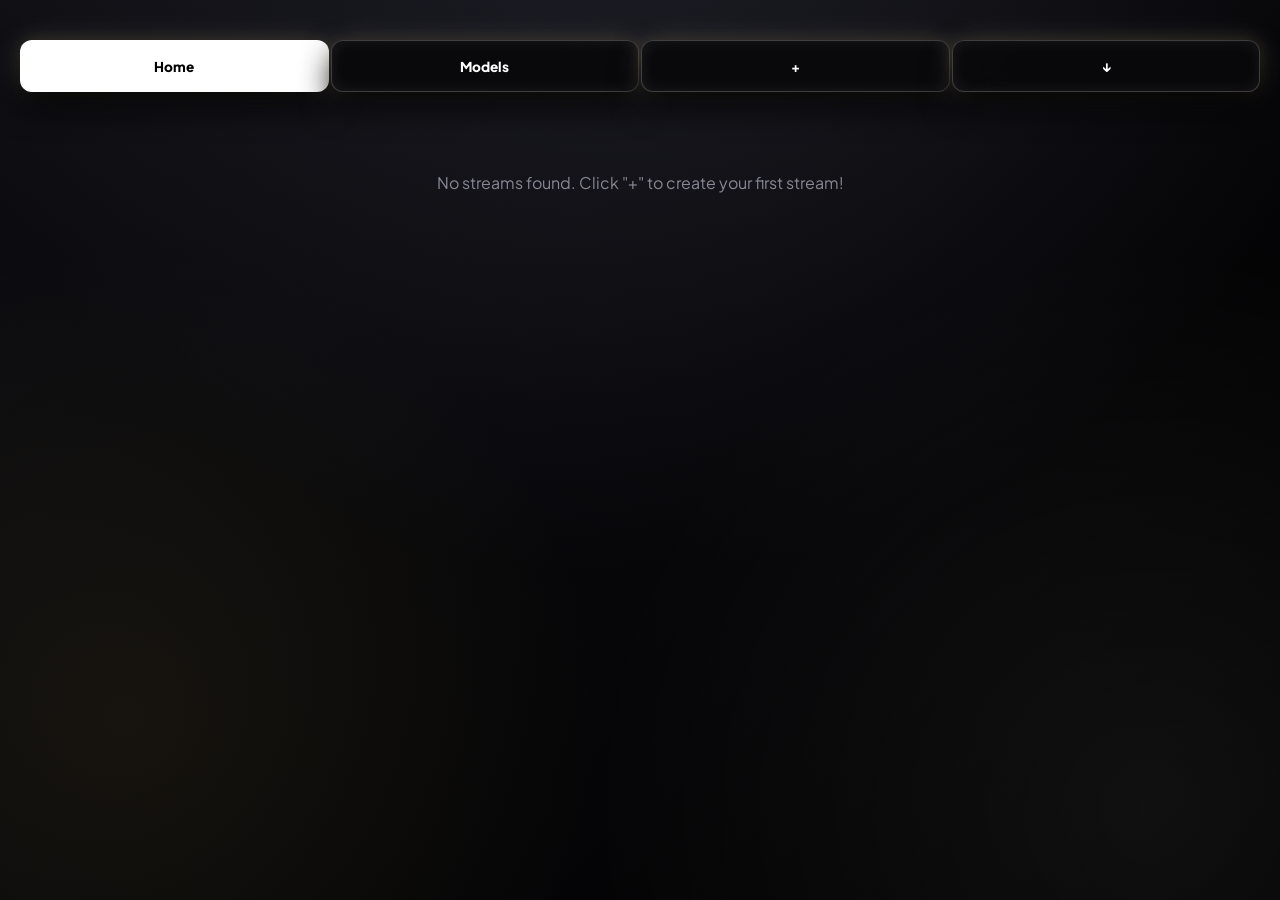
==== index.html @ 700cfb25 "Update index.html" ====
<!DOCTYPE html>
<html lang="en">
<head>
    <meta charset="UTF-8">
    <meta name="viewport" content="width=device-width, initial-scale=1.0">
    <title>Video Portal - Home</title>
    <link rel="stylesheet" href="style.css">
    <style>
        /* Compact Navigation Header Sizing */
        .nav-bar-compact {
            display: grid;
            grid-template-columns: repeat(4, minmax(0, 1fr));
            gap: 2px;
            margin-bottom: 20px;
        }
        @media(max-width: 900px) { .nav-bar-compact { grid-template-columns: repeat(2, minmax(0, 1fr)); } }

        .mondrian-nav-box {
            height: 52px !important;
            font-size: 0.85rem !important;
            border-radius: 12px !important;
        }

        /* Mosaic Grid configured for 180px base row height */
        .home-grid {
            display: grid;
            grid-template-columns: repeat(4, minmax(0, 1fr));
            grid-auto-rows: 180px;
            grid-auto-flow: dense;
            gap: 2px;
            align-items: stretch;
        }
        @media(max-width: 1400px) { .home-grid { grid-template-columns: repeat(3, minmax(0, 1fr)); } }
        @media(max-width: 900px) { .home-grid { grid-template-columns: repeat(2, minmax(0, 1fr)); } }
        @media(max-width: 500px) { .home-grid { grid-template-columns: 1fr; } }

        /* Landscape: Matches portrait width (span 1 col, span 1 row -> 180px x 180px square width match) */
        .mondrian-card.landscape { 
            grid-column: span 1; 
            grid-row: span 1; 
        }

        /* Portrait: Span 1 col, span 2 rows (~250px wide x 360px high) */
        .mondrian-card.portrait { 
            grid-column: span 1; 
            grid-row: span 2; 
        }

        .mondrian-thumb {
            display: flex;
            align-items: center;
            justify-content: center;
            position: relative;
        }
    </style>
</head>
<body>
    <div class="site-container">
        <!-- Compact Top Nav Bar -->
        <div class="nav-bar-compact">
            <a href="index.html" class="mondrian-nav-card"><div class="mondrian-nav-box" style="background: #fff; color: #000;">Home</div></a>
            <a href="models.html" class="mondrian-nav-card"><div class="mondrian-nav-box">Models</div></a>
            <a href="stream.html" class="mondrian-nav-card"><div class="mondrian-nav-box" style="font-size: 1.3rem; font-weight: 900;">+</div></a>
            <a href="video-gallery.html" class="mondrian-nav-card"><div class="mondrian-nav-box" style="font-size: 1.2rem; font-weight: 900;" title="Gallery Hub Sync">↓</div></a>
        </div>
        
        <div class="home-grid" id="streamsGrid"></div>
    </div>
    
    <script src="storage.js"></script>
    <script>
        document.addEventListener('DOMContentLoaded', async () => {
            await StorageDB.initDB();
            const streams = StorageDB.getStreams();
            const grid = document.getElementById('streamsGrid');
            if (streams.length === 0) {
                grid.innerHTML = `<div style="grid-column: span 4; text-align: center; color: var(--text-muted); padding: 60px;">No streams found. Click "+" to create your first stream!</div>`;
                return;
            }
            grid.innerHTML = '';
            streams.forEach((stream, index) => {
                const card = document.createElement('a');
                card.href = `watch.html?index=${index}`;
                
                // Alternating pattern between landscape and portrait sizes
                const patterns = ['landscape', 'portrait', 'portrait', 'landscape'];
                card.className = `mondrian-card ${patterns[index % patterns.length]}`;

                card.innerHTML = `
                    <div class="mondrian-thumb">
                        ${stream.thumbnail ? `<img src="${stream.thumbnail}" alt="${stream.title}" style="object-fit: cover; width: 100%; height: 100%; position: absolute; inset: 0;">` : '<div style="display:flex;align-items:center;justify-content:center;height:100%;color:#888;">No Thumbnail</div>'}
                        <div style="position: absolute; bottom: 0; left: 0; width: 100%; padding: 12px 14px; background: linear-gradient(to top, rgba(0,0,0,0.95) 0%, rgba(0,0,0,0.7) 60%, transparent 100%); font-weight: 700; font-size: 0.8rem; color: #fff; z-index: 5;">${stream.title}</div>
                    </div>`;
                grid.appendChild(card);
            });
        });
    </script>
</body>
</html>
---- style.css ----
@import url('https://fonts.googleapis.com/css2?family=Plus+Jakarta+Sans:wght@400;500;600;700;800&display=swap');

:root {
    --bg-base: #000000;
    --card-bg: rgba(8, 8, 11, 0.88);
    --card-border: rgba(255, 255, 255, 0.22);
    --card-border-hover: rgba(255, 255, 255, 0.95);
    --gold-accent: rgba(212, 175, 55, 0.45);
    --gold-glow: rgba(212, 175, 55, 0.15);
    --primary: #ffffff;
    --text-main: #ffffff;
    --text-muted: #888895;
    --neon-glow: 0 0 30px rgba(255, 255, 255, 0.15), 0 0 15px var(--gold-glow), inset 0 0 15px rgba(255, 255, 255, 0.08);
}

* { box-sizing: border-box; margin: 0; padding: 0; }

body {
    font-family: 'Plus Jakarta Sans', sans-serif;
    background-color: var(--bg-base);
    background-image: 
        radial-gradient(circle at 50% -20%, rgba(50, 50, 65, 0.5) 0%, transparent 60%),
        radial-gradient(circle at 10% 80%, rgba(212, 175, 55, 0.07) 0%, transparent 35%),
        radial-gradient(circle at 90% 90%, rgba(255, 255, 255, 0.06) 0%, transparent 40%),
        linear-gradient(135deg, rgba(15, 15, 20, 0.9) 0%, rgba(0, 0, 0, 1) 100%);
    color: var(--text-main);
    min-height: 100vh;
    display: flex;
    justify-content: center;
    padding: 40px 20px;
}

.site-container { width: 100%; max-width: 1700px; }

/* Navigation Bar Sizing & 2px Gap */
.nav-bar-compact {
    display: grid;
    grid-template-columns: repeat(4, minmax(0, 1fr));
    gap: 2px;
    margin-bottom: 24px;
}
@media(max-width: 900px) { .nav-bar-compact { grid-template-columns: repeat(2, minmax(0, 1fr)); } }

.mondrian-nav-card { text-decoration: none; display: flex; flex-direction: column; transition: all 0.4s cubic-bezier(0.16, 1, 0.3, 1); }
.mondrian-nav-card:hover { transform: translateY(-2px); }

.mondrian-nav-box {
    width: 100%;
    height: 70px;
    background: var(--card-bg);
    backdrop-filter: blur(40px);
    border: 1px solid var(--card-border);
    border-radius: 16px;
    display: flex;
    align-items: center;
    justify-content: center;
    color: var(--text-main);
    font-size: 0.95rem;
    font-weight: 800;
    box-shadow: 0 15px 30px rgba(0, 0, 0, 0.9), var(--neon-glow);
    transition: all 0.4s cubic-bezier(0.16, 1, 0.3, 1);
}

.mondrian-card { display: flex; flex-direction: column; text-decoration: none; height: 100%; transition: all 0.4s cubic-bezier(0.16, 1, 0.3, 1); }
.mondrian-card:hover { transform: translateY(-3px); }

.mondrian-thumb {
    width: 100%;
    height: 100%;
    min-height: 100%;
    background: var(--card-bg);
    border: 1px solid var(--card-border);
    border-radius: 20px;
    overflow: hidden;
    position: relative;
    box-shadow: 0 20px 40px rgba(0, 0, 0, 0.6), var(--neon-glow);
}

.mondrian-thumb img { width: 100%; height: 100%; object-fit: cover; display: block; border-radius: 20px; }

.stream-layout-container { display: grid; grid-template-columns: 360px 1fr; gap: 16px; align-items: center; max-width: 1650px; margin: 0 auto; }
@media(max-width: 1000px) { .stream-layout-container { grid-template-columns: 1fr; } }

.control-panel {
    background: var(--card-bg);
    backdrop-filter: blur(40px);
    border: 1px solid var(--card-border);
    border-radius: 20px;
    box-shadow: 0 35px 70px rgba(0, 0, 0, 0.95), var(--neon-glow);
    padding: 28px 38px;
}

.live-thumb-preview-box {
    width: 100%;
    aspect-ratio: 16 / 9;
    background: transparent;
    border-radius: 20px;
    overflow: hidden;
    display: flex;
    align-items: center;
    justify-content: center;
    color: var(--text-muted);
    position: relative;
    box-shadow: inset 0 0 35px rgba(0, 0, 0, 0.95), var(--neon-glow);
}

input[type="text"] {
    width: 100%;
    background: rgba(0, 0, 0, 0.75);
    border: 1px solid var(--card-border);
    border-radius: 12px;
    padding: 12px 16px;
    color: var(--text-main);
    font-family: 'Plus Jakarta Sans', sans-serif;
    outline: none;
}

input[type="text"]:focus { border-color: var(--card-border-hover); box-shadow: 0 0 20px rgba(255, 255, 255, 0.2); }

.btn-primary {
    background: #ffffff;
    color: #000000;
    border: none;
    border-radius: 12px;
    padding: 14px 24px;
    font-family: 'Plus Jakarta Sans', sans-serif;
    font-weight: 700;
    cursor: pointer;
    transition: all 0.3s ease;
}
.btn-primary:hover { background: #e0e0e0; box-shadow: 0 0 20px rgba(255, 255, 255, 0.4); }
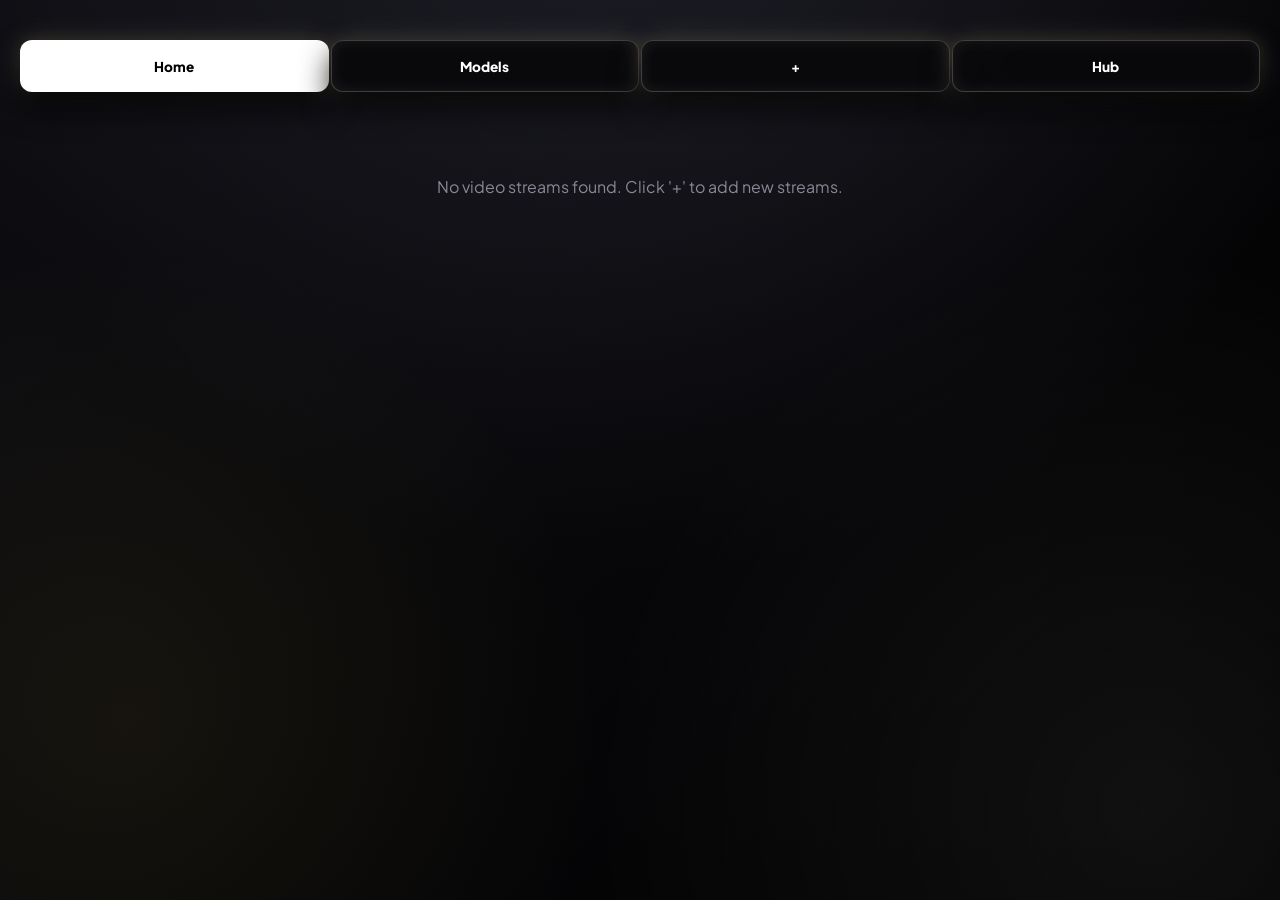
==== commit 5642ef57: "Update index.html" ====
--- a/index.html
+++ b/index.html
@@ -6,12 +6,14 @@
     <title>Video Portal - Home</title>
     <link rel="stylesheet" href="style.css">
     <style>
-        /* Compact Navigation Header Sizing */
         .nav-bar-compact {
             display: grid;
             grid-template-columns: repeat(4, minmax(0, 1fr));
             gap: 2px;
-            margin-bottom: 20px;
+            margin-bottom: 24px;
+            max-width: 1700px;
+            margin-left: auto;
+            margin-right: auto;
         }
         @media(max-width: 900px) { .nav-bar-compact { grid-template-columns: repeat(2, minmax(0, 1fr)); } }
 
@@ -21,30 +23,22 @@
             border-radius: 12px !important;
         }
 
-        /* Mosaic Grid configured for 180px base row height */
-        .home-grid {
+        .index-grid {
             display: grid;
             grid-template-columns: repeat(4, minmax(0, 1fr));
             grid-auto-rows: 180px;
             grid-auto-flow: dense;
             gap: 2px;
             align-items: stretch;
+            max-width: 1700px;
+            margin: 0 auto;
         }
-        @media(max-width: 1400px) { .home-grid { grid-template-columns: repeat(3, minmax(0, 1fr)); } }
-        @media(max-width: 900px) { .home-grid { grid-template-columns: repeat(2, minmax(0, 1fr)); } }
-        @media(max-width: 500px) { .home-grid { grid-template-columns: 1fr; } }
+        @media(max-width: 1400px) { .index-grid { grid-template-columns: repeat(3, minmax(0, 1fr)); } }
+        @media(max-width: 900px) { .index-grid { grid-template-columns: repeat(2, minmax(0, 1fr)); } }
+        @media(max-width: 500px) { .index-grid { grid-template-columns: 1fr; } }
 
-        /* Landscape: Matches portrait width (span 1 col, span 1 row -> 180px x 180px square width match) */
-        .mondrian-card.landscape { 
-            grid-column: span 1; 
-            grid-row: span 1; 
-        }
-
-        /* Portrait: Span 1 col, span 2 rows (~250px wide x 360px high) */
-        .mondrian-card.portrait { 
-            grid-column: span 1; 
-            grid-row: span 2; 
-        }
+        .mondrian-card.landscape { grid-column: span 2; grid-row: span 3; }
+        .mondrian-card.portrait { grid-column: span 1; grid-row: span 2; }
 
         .mondrian-thumb {
             display: flex;
@@ -56,40 +50,45 @@
 </head>
 <body>
     <div class="site-container">
-        <!-- Compact Top Nav Bar -->
+        <!-- Top Navigation Bar -->
         <div class="nav-bar-compact">
             <a href="index.html" class="mondrian-nav-card"><div class="mondrian-nav-box" style="background: #fff; color: #000;">Home</div></a>
             <a href="models.html" class="mondrian-nav-card"><div class="mondrian-nav-box">Models</div></a>
-            <a href="stream.html" class="mondrian-nav-card"><div class="mondrian-nav-box" style="font-size: 1.3rem; font-weight: 900;">+</div></a>
-            <a href="video-gallery.html" class="mondrian-nav-card"><div class="mondrian-nav-box" style="font-size: 1.2rem; font-weight: 900;" title="Gallery Hub Sync">↓</div></a>
+            <a href="stream.html" class="mondrian-nav-card"><div class="mondrian-nav-box" style="font-size: 1.4rem; font-weight: 900;">+</div></a>
+            <a href="video-gallery.html" class="mondrian-nav-card"><div class="mondrian-nav-box" style="font-size: 0.8rem;">Hub</div></a>
         </div>
-        
-        <div class="home-grid" id="streamsGrid"></div>
+
+        <div class="index-grid" id="indexGrid"></div>
     </div>
-    
+
     <script src="storage.js"></script>
     <script>
         document.addEventListener('DOMContentLoaded', async () => {
             await StorageDB.initDB();
-            const streams = StorageDB.getStreams();
-            const grid = document.getElementById('streamsGrid');
-            if (streams.length === 0) {
-                grid.innerHTML = `<div style="grid-column: span 4; text-align: center; color: var(--text-muted); padding: 60px;">No streams found. Click "+" to create your first stream!</div>`;
+            const allStreams = StorageDB.getStreams();
+            
+            // Exclude photo items so only video streams show on homepage
+            const videoStreams = allStreams.filter(stream => !stream.isPhoto);
+
+            const grid = document.getElementById('indexGrid');
+            if (videoStreams.length === 0) {
+                grid.innerHTML = `<div style="grid-column: span 4; text-align: center; color: var(--text-muted); padding: 60px;">No video streams found. Click '+' to add new streams.</div>`;
                 return;
             }
+
             grid.innerHTML = '';
-            streams.forEach((stream, index) => {
+            videoStreams.forEach((stream, index) => {
                 const card = document.createElement('a');
-                card.href = `watch.html?index=${index}`;
-                
-                // Alternating pattern between landscape and portrait sizes
+                const globalIndex = allStreams.findIndex(s => s.url === stream.url && s.title === stream.title);
+                card.href = `watch.html?index=${globalIndex}`;
+
                 const patterns = ['landscape', 'portrait', 'portrait', 'landscape'];
                 card.className = `mondrian-card ${patterns[index % patterns.length]}`;
 
                 card.innerHTML = `
                     <div class="mondrian-thumb">
                         ${stream.thumbnail ? `<img src="${stream.thumbnail}" alt="${stream.title}" style="object-fit: cover; width: 100%; height: 100%; position: absolute; inset: 0;">` : '<div style="display:flex;align-items:center;justify-content:center;height:100%;color:#888;">No Thumbnail</div>'}
-                        <div style="position: absolute; bottom: 0; left: 0; width: 100%; padding: 12px 14px; background: linear-gradient(to top, rgba(0,0,0,0.95) 0%, rgba(0,0,0,0.7) 60%, transparent 100%); font-weight: 700; font-size: 0.8rem; color: #fff; z-index: 5;">${stream.title}</div>
+                        <div style="position: absolute; bottom: 0; left: 0; width: 100%; padding: 12px 14px; font-weight: 700; font-size: 0.8rem; color: #fff; text-shadow: 0 2px 4px rgba(0,0,0,0.9); z-index: 5;">${stream.title}</div>
                     </div>`;
                 grid.appendChild(card);
             });
